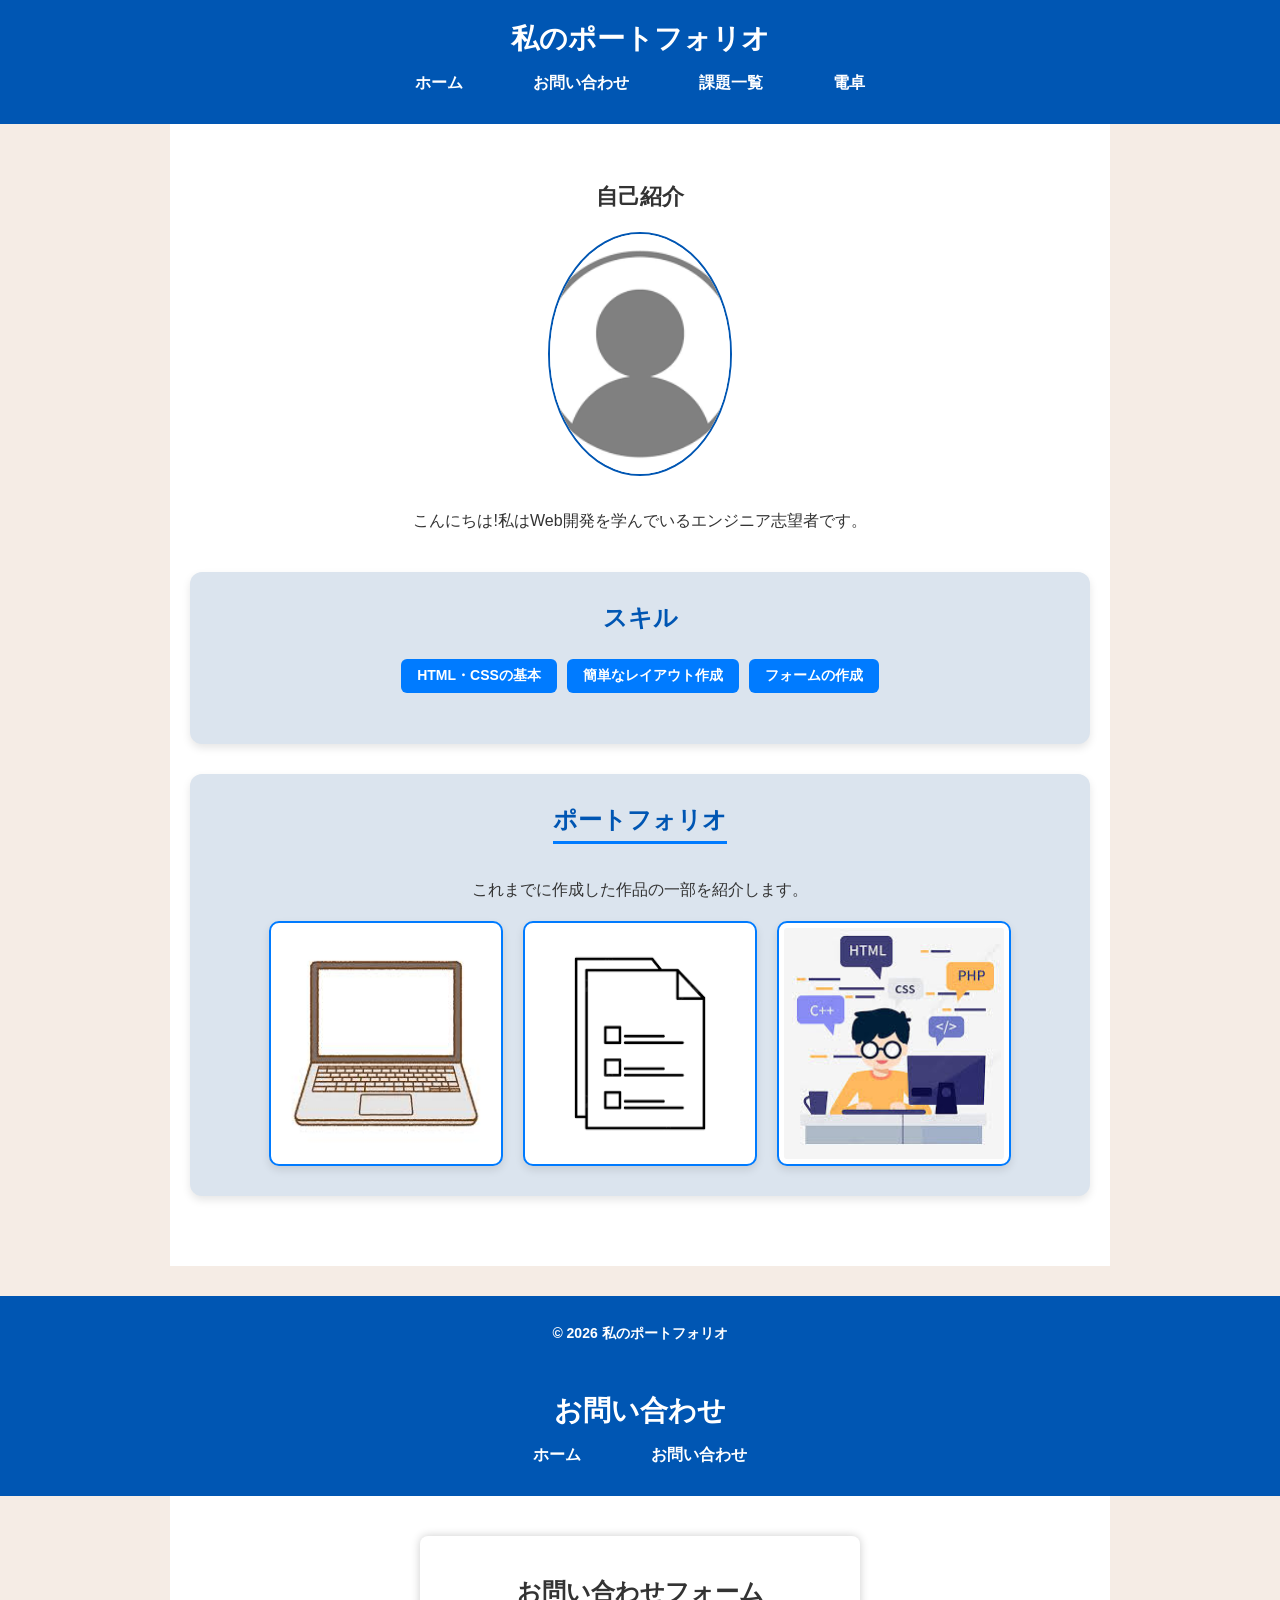
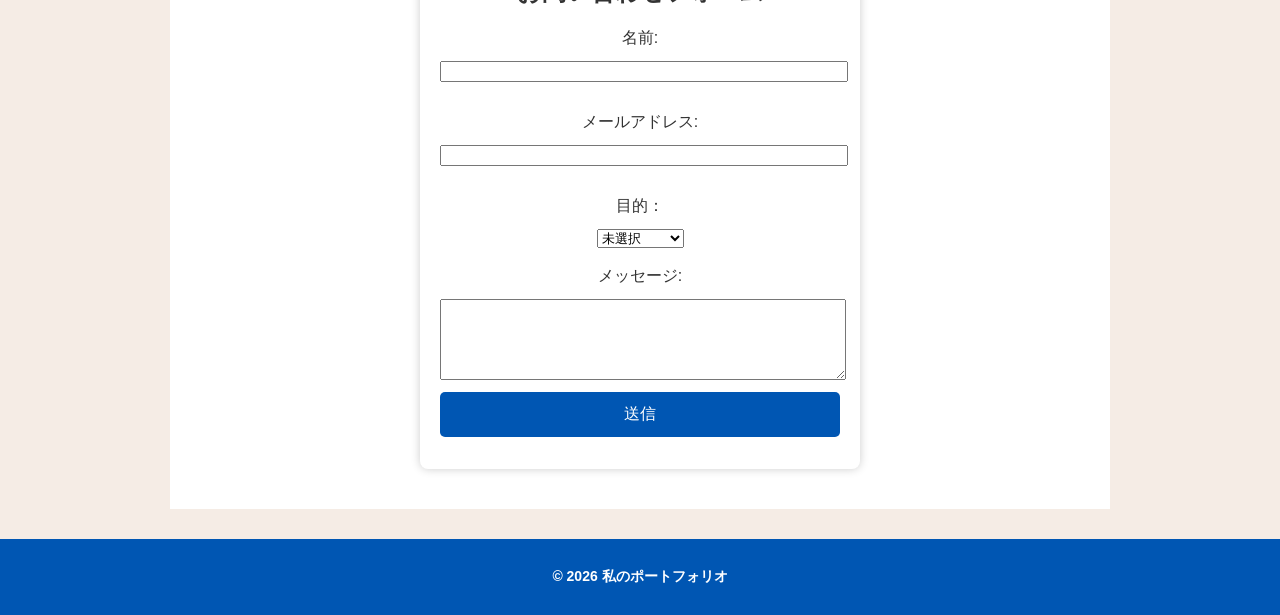
==== index.html @ c1462888 "first commit" ====
<!-- index.html -->
<!DOCTYPE html>
<html lang="ja">
<head>
    <meta charset="UTF-8">
    <meta name="viewport" content="width=device-width, initial-scale=1.0">
    <title>ポートフォリオ</title>
    <link rel="stylesheet" href="style.css">
</head>
<body>
    <header>
        <h1>私のポートフォリオ</h1>
        <nav>
            <ul class="nav-list">
                <li><a href="index.html">ホーム</a></li>
                <li><a href="contact.html">お問い合わせ</a></li>
                <li><a href="work.html">課題一覧</a></li>
                <li><a href="calculate.html">電卓</a></li>
            </ul>
        </nav>
    </header>
    <main>
        <section class="profile">
            <h2>自己紹介</h2>
            <img src="img/profile.png" alt="プロフィール写真" class="profile-img">
            <p>こんにちは!私はWeb開発を学んでいるエンジニア志望者です。</p>
        </section>
        <section class="skills">
            <h2>スキル</h2>
            <ul class="skill-list" style="list-style: none; padding: 0;">
                <li>HTML・CSSの基本</li>
                <li>簡単なレイアウト作成</li>
                <li>フォームの作成</li>
            </ul>
        </section>
        <section class="portfolio">
            <h2>ポートフォリオ</h2>
            <p>これまでに作成した作品の一部を紹介します。</p>
            <div class="portfolio-items">
                <img src="img/work1.png" alt="作品1">
                <img src="img/work2.png" alt="作品2">
                <img src="img/work3.png" alt="作品3">
            </div>
        </section>
    </main>
    <footer>
        <p>&copy; 2026 私のポートフォリオ</p>
    </footer>
</body>
</html>

<!-- contact.html -->
<!DOCTYPE html>
<html lang="ja">

    <head>
        <meta charset="UTF-8">
        <meta name="viewport" content="width=device-width, initial-scale=1.0">
        <title>お問い合わせ</title>
        <link rel="stylesheet" href="css/style.css">
    </head>

    <body>
        <header>
            <h1>お問い合わせ</h1>
            <nav>
                <ul class="nav-list">
                    <li><a href="index.html">ホーム</a></li>
                    <li><a href="contact.html">お問い合わせ</a></li>
                </ul>
            </nav>
        </header>
        <main>
            <section class="contact-form">
                <h2>お問い合わせフォーム</h2>
                <form action="#" method="POST">
                    <label for="name">名前:</label>
                    <input type="text" id="name" name="name" required><br>

                    <label for="email">メールアドレス:</label>
                    <input type="email" id="email" name="email" required><br>

                    <label for="purpose">目的：</label>
                    <select name="choice" id="choice">
                        <option value="not_choice">未選択</option>
                        <option value="recruitment">リクルート</option>
                        <option value="question">質問</option>
                        <option value="job_request">仕事依頼</option>
                    </select><br><br>

                    <label for="message">メッセージ:</label>
                    <textarea id="message" name="message" rows="5" required></textarea>

                    <button type="submit">送信</button>
                </form>
            </section>
        </main>
        <footer>
            <p>&copy; 2026 私のポートフォリオ</p>
        </footer>
    </body>

</html>
---- css/style.css ----
body {
    font-family: Arial, sans-serif;
    margin: 0;
    padding: 0;
    background-color: #eef2f7;
    color: #333;
}

header {
    background-color: #0056b3;
    color: white;
    padding: 15px 0;
    text-align: center;
}

.nav-list {
    list-style: none;
    padding: 0;
    text-align: center;
}

.nav-list li {
    display: inline;
    margin: 0 20px;
}

.nav-list li a {
    color: white;
    text-decoration: none;
    font-weight: bold;
}

main {
    padding: 30px;
    text-align: center;
    background-color: #ffffff;
}

.profile-img {
    width: 150px;
    border-radius: 50%;
    margin-bottom: 15px;
    border: 3px solid #0056b3;
}

.skills {
    background-color: #cce5ff;
    padding: 20px;
    border-radius: 10px;
    margin-top: 20px;
    box-shadow: 0px 4px 8px rgba(0, 0, 0, 0.1);
}

.skill-list {
    list-style: none;
    padding: 0;
    font-weight: bold;
    color: #004080;
}

.skill-list li {
    background: #007bff;
    color: white;
    padding: 8px;
    margin: 5px 0;
    border-radius: 5px;
    display: inline-block;
}

.portfolio {
    background-color: #e3f2fd;
    padding: 20px;
    border-radius: 10px;
    margin-top: 20px;
    box-shadow: 0px 4px 8px rgba(0, 0, 0, 0.1);
}

.portfolio h2 {
    color: #004080;
    border-bottom: 3px solid #007bff;
    display: inline-block;
    padding-bottom: 5px;
}

.portfolio-items {
    display: flex;
    justify-content: center;
    gap: 20px;
    margin-top: 20px;
}

.portfolio-items img {
    width: 220px;
    height: 160px;
    border-radius: 8px;
    border: 3px solid #007bff;
    background-color: #f8f9fa;
    padding: 5px;
    box-shadow: 0px 4px 8px rgba(0, 0, 0, 0.1);
}

.contact-form {
    max-width: 400px;
    margin: auto;
    background: white;
    padding: 20px;
    border-radius: 8px;
    box-shadow: 0px 0px 10px rgba(0, 0, 0, 0.2);
}

label, input, textarea, button {
    display: block;
    width: 100%;
    margin-bottom: 12px;
}

button {
    background-color: #0056b3;
    color: white;
    padding: 12px;
    border: none;
    border-radius: 5px;
    cursor: pointer;
    font-size: 16px;
}

footer {
    text-align: center;
    padding: 15px;
    background-color: #0056b3;
    color: white;
    margin-top: 30px;
    font-weight: bold;
}
/* 全体の基本設定・中央揃え */
body {
margin: 0;
padding: 0;
font-family: sans-serif;
background-color: #f5ece5; /* 背景の薄いベージュ色 */
color: #333;
text-align: center; /* テキストやカードを中央寄せ */
}

/* ヘッダー（青いナビゲーションバー） */
header {
background-color: #0056b3; /* 鮮やかな青色 */
color: white;
padding: 20px 0 30px;
}

header h1 {
margin: 0 0 15px 0;
font-size: 28px;
}

.nav-list {
list-style: none;
padding: 0;
margin: 0;
display: flex;
justify-content: center;
gap: 30px; /* メニュー間の余白 */
}

.nav-list a {
color: white;
text-decoration: none;
font-weight: bold;
}

/* メインコンテンツ（幅と中央寄せ） */
main {
max-width: 900px;
margin: 0 auto;
padding: 40px 20px;
}

/* 自己紹介セクション */
.profile {
margin-bottom: 40px;
}

.profile h2 {
font-size: 22px;
margin-bottom: 20px;
}

/* プロフィール画像を丸く切り抜く */
.profile img {
width: 180px;
height: 240px;
object-fit: cover;
border-radius: 50%; /* 楕円形にする */
border: 2px solid #0056b3; /* 青い枠線 */
margin-bottom: 15px;
}

/* カード状のセクション（スキル・ポートフォリオ共通） */
.skills, .portfolio {
background-color: #dbe4ee; /* 薄い青グレーの背景 */
border-radius: 12px;
padding: 30px 20px;
margin-bottom: 30px;
}

.skills h2, .portfolio h2 {
color: #0056b3;
margin-top: 0;
margin-bottom: 20px;
}

/* スキルボタン風リスト */
.skill-list {
list-style: none;
padding: 0;
display: flex;
justify-content: center;
gap: 10px;
flex-wrap: wrap;
}

.skill-list li {
background-color: #007bff;
color: white;
padding: 8px 16px;
border-radius: 6px;
font-weight: bold;
font-size: 14px;
}

/* ポートフォリオ作品の並び */
.portfolio-items {
display: flex;
justify-content: center;
gap: 20px;
margin-top: 20px;
flex-wrap: wrap;
}

.portfolio-items img {
width: 220px;
height: auto;
border-radius: 10px;
border: 2px solid #007bff;
background-color: white;
padding: 5px;
}

/* フッター */
footer {
background-color: #0056b3;
color: white;
padding: 15px 0;
font-size: 14px;
}
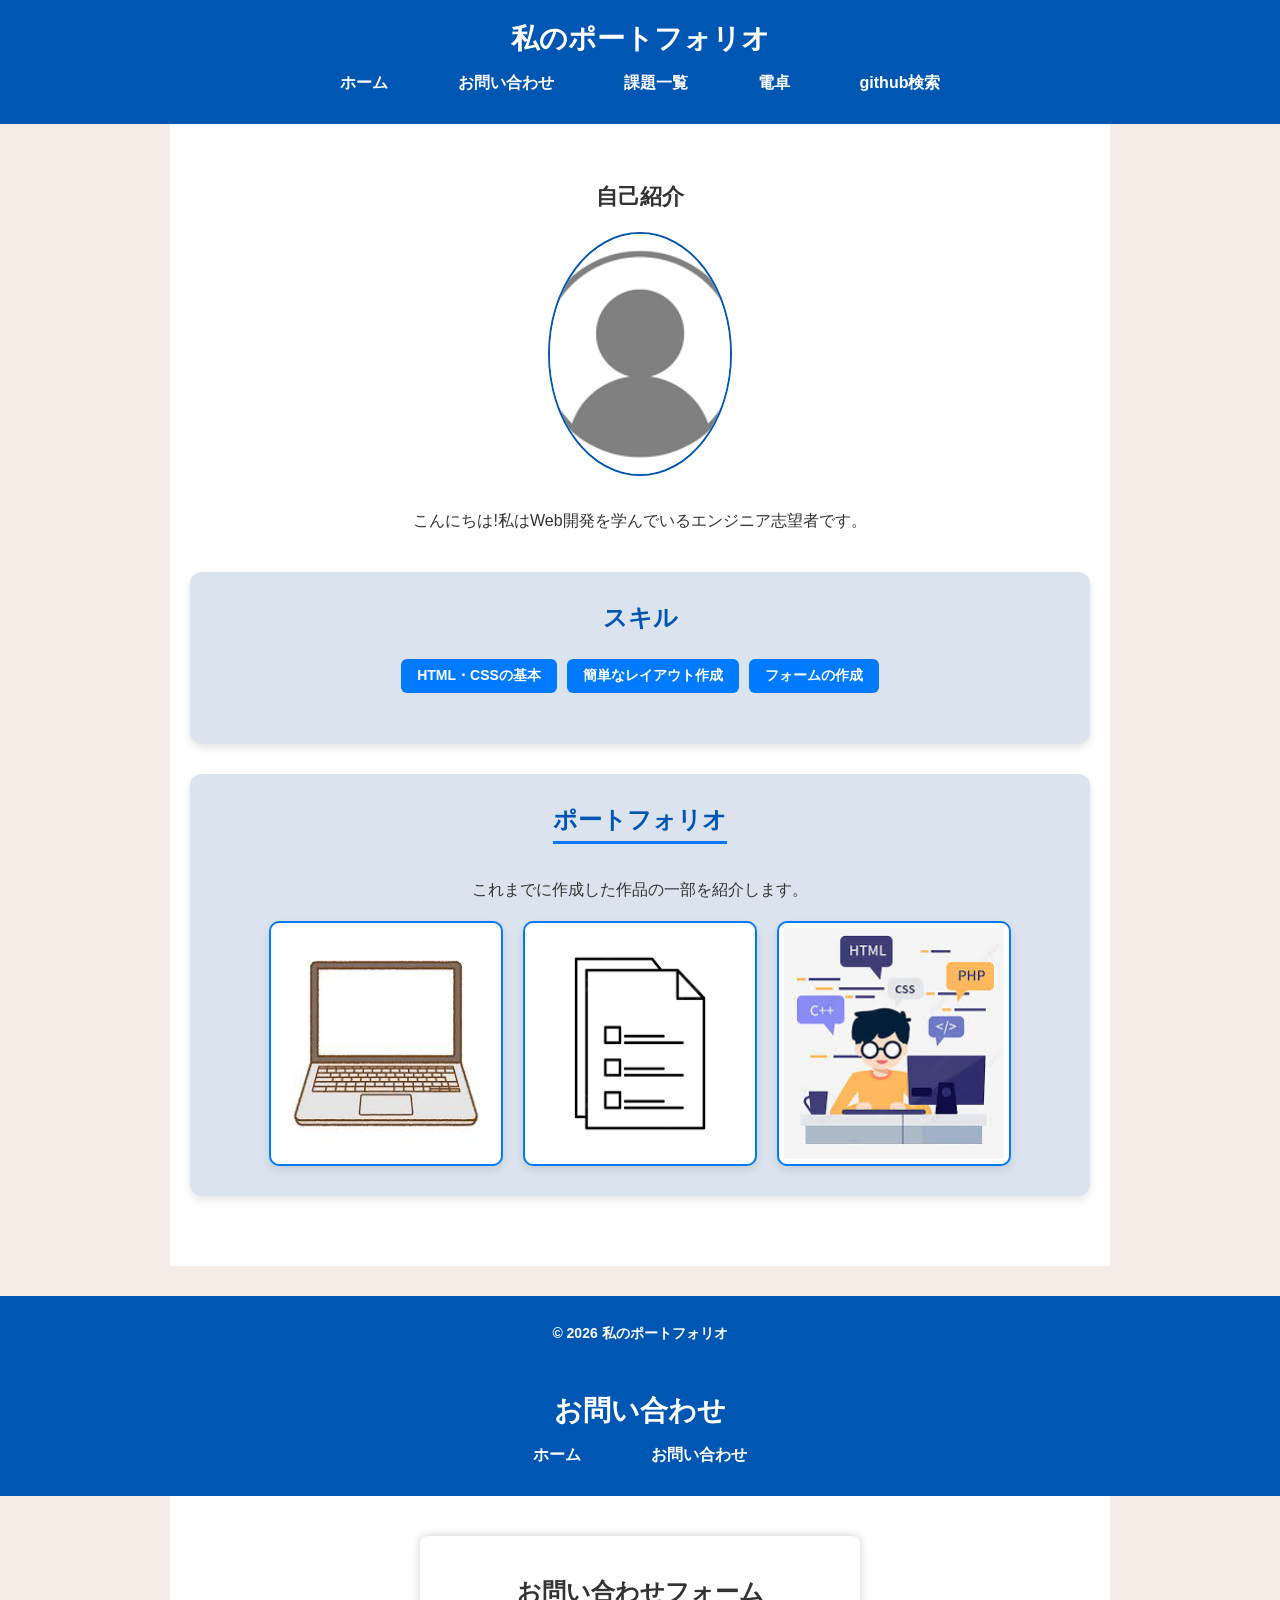
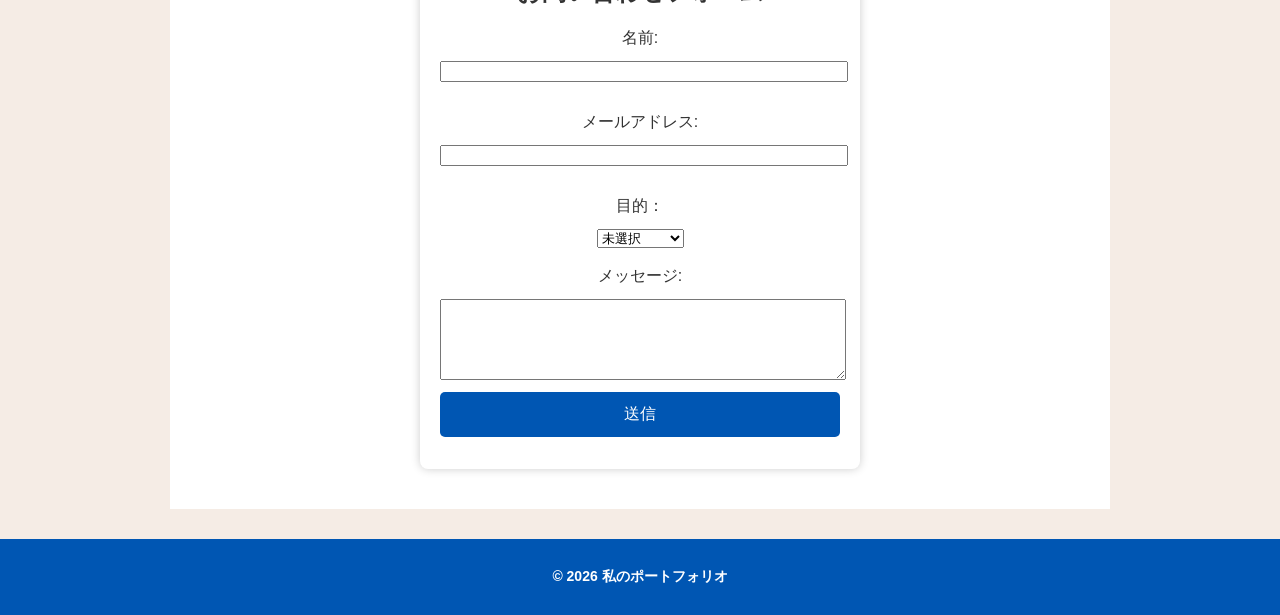
==== commit 266c8d71: "github" ====
--- a/index.html
+++ b/index.html
@@ -15,7 +15,9 @@
                 <li><a href="index.html">ホーム</a></li>
                 <li><a href="contact.html">お問い合わせ</a></li>
                 <li><a href="work.html">課題一覧</a></li>
-                <li><a href="calculate.html">電卓</a></li>
+                <li><a href="contact.html">電卓</a></li>
+                <li><a href="githubsearch.html">github検索</a></li>
+        </ul>
             </ul>
         </nav>
     </header>
